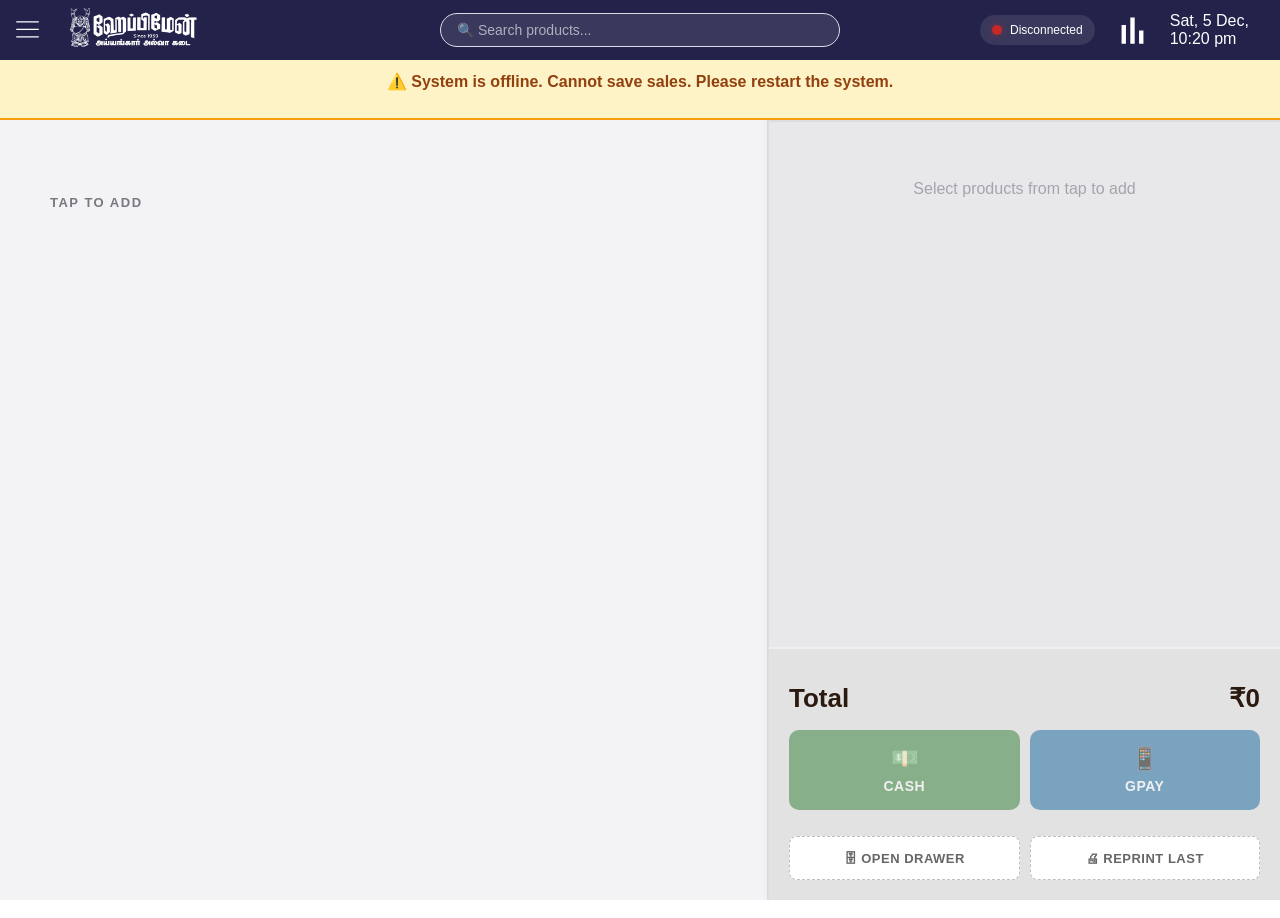
==== app/frontend/main.html @ 025ccf01 "Disable payment actions and show banner when backend is offline" ====
<!DOCTYPE html>
<html>
  <head>
    <title>HappyMan - POS</title>
    <link rel="stylesheet" href="styles/general.css">
    <link rel="stylesheet" href="styles/header.css">
    <link rel="stylesheet" href="styles/panel.css">
    <link rel="stylesheet" href="styles/left-panel.css">
    
    <link rel="stylesheet" href="styles/pop-up-modal.css">
    <link rel="stylesheet" href="styles/cart.css">
    <link rel="stylesheet" href="styles/checkoutpanel.css">
    <link rel="stylesheet" href="styles/cartActionMenu.css">
    <link rel="stylesheet" href="styles/cash-payment.css">
    <link rel="stylesheet" href="styles/gpay-payment.css">
    <link rel="stylesheet" href="styles/changePannel.css">
    <link rel="stylesheet" href="styles/export-modal.css">
    
    <link href="https://fonts.googleapis.com/css2?family=Noto+Sans+Tamil:wght@400;600&display=swap" rel="stylesheet">
  </head>
  <body>
    <!-- Main header -->
    <div class = "header">
      <div class = "left-header">
        <img class="hamburger-menu" src="icons/hamburger-menu.svg" alt="">
        <img class="logo" src="icons/logo.png" alt="">
        
      </div>

      <div class = "middle-header">
        <input type="text" class="search-bar" placeholder="🔍 Search products...">
      </div>

      <div class = "right-header">
        <div class="status-indicator">
            <div class="status-dot" id="statusDot"></div>
            <span class="status-text" id="statusText">Checking...</span>
        </div>
        <img class="export-report js-export-report" src="icons/export-report.svg" alt="">
        <div class = "js-date-time"></div>
        
      </div>
    </div>
    
    <!-- Offline Warning header -->
    <div id="offlineWarning" class="offline-banner" style="display: none;">
      <span>⚠️ System is offline. Cannot save sales. Please restart the system.</span>
    </div>

    <div class = "panel">
      <div class="left-panel">
        <div class = "categories-and-tap-to-add">
          <div class="categories">
            <div class = "catogories-text"> CATEGORIES </div>
            <div class = "categories-buttons js-categories-buttons"></div>
              
          </div>
          <div class="tap-to-add">
            <div class="tap-to-add-text">TAP TO ADD</div>
            <div class="tap-to-add-menu-grid"></div>

            
          </div>
        </div>

        <!-- Menu Modal -->
        <div class="js-overlay-default">
        </div>

        <!-- Checkout Modal -->
        <div class="js-checkout-payment-overlay">
          
        </div>

        

        <!-- Change Modal -->
        <div class="js-change-modal-overlay">
        </div> 

        <!-- Export Modal -->
        <div id="exportModal" class="export-modal" style="display: none;">
           
            <div class="modal-content">
                <!-- State 1: Downloading -->
              <div id="downloadingState" class="modal-state">
                  <div class="spinner"></div>
                  <h2>Downloading Report...</h2>
                  <p>Please wait while we prepare your report.</p>
              </div>
              
              <!-- State 2: Downloaded -->
              <div id="downloadedState" class="modal-state" style="display: none;">
                  <div class="checkmark">✓</div>
                  <h2>Report Downloaded</h2>
                  <p>Your report has been saved:</p>
                  <p class="filename js-filename">HappyMan_Report.xlsx</p>
                  <p class="location">Saved to your device</p>
                  <button class="js-export-close-button">Close</button>
              </div>
            </div>
        </div>

        
          
      </div>

      

      <div class="right-panel">
        <div class="right-top-panel">

        
          <div class="cart-header">
              <div class="header-name">
                Item
              </div>
              <div class="header-weight-pieces">Weight / Pieces</div>
              <div class="header-packets">Packets</div>
              <div class="header-total-price">Total(₹)</div>
          </div>
          <div class="clear">
            <button class="button-clear js-button-clear">clear</button>
          </div>
          
          <div class="cart js-cart">
           
            

          </div>
        </div>
        <div class="right-bottom-panel">
          
          <div class="totals">
              <!-- <div class="totals-row">
                  <span class="totals-label">Subtotal</span>
                  <span class="totals-value js-subtotal">₹0</span>
              </div>
              <div class="totals-row js-gst-row">
                  <span class="totals-label">GST (5%)</span>
                  <span class="totals-value js-gst">₹0</span>
              </div> -->
              <div class="totals-row totals-row--grand">
                  <span class="totals-label-grand">Total</span>
                  <span class="totals-value-grand js-grand-total">₹0</span>
              </div>
          </div>
          
          <div class="payment-buttons">
              <button class="payment-btn payment-btn--cash js-pay-cash">
                  <span class="payment-btn-icon">💵</span>
                  <span class="payment-btn-label">CASH</span>
              </button>
              <button class="payment-btn payment-btn--gpay js-pay-gpay">
                  <span class="payment-btn-icon">📱</span>
                  <span class="payment-btn-label">GPAY</span>
              </button>
              
          </div>
          
          <div class="utility-row">
            <button class="drawer-btn js-open-drawer">🗄 OPEN DRAWER</button>
            <button class="reprint-btn js-reprint-last">🖨 REPRINT LAST</button>
        </div>

          
          
        </div>
      
      </div>
    </div>



  <script type="module" src="scripts/home.js"></script>  
  </body>
    
</html>
<button></button>
---- app/frontend/styles/general.css ----
* {
    box-sizing: border-box;
}

body{
    font-family: 'Helvetica Neue', sans-serif;
    margin: 0;
}
html, body {
    height: 100%;
    margin: 0;
    overflow: hidden;            /* the page frame never scrolls */
}
---- app/frontend/styles/header.css ----
.header{
    background-color: rgb(34, 34, 75);
    height: 60px;
    display: flex;
    position: fixed;
    top:0px;
           
    left: 0;
    right: 0;
    z-index: 1;
    
}



.left-header{
    width: 300px;
    padding-left: 10px;
    
     display: flex;
     align-items: center;
     column-gap: 20px;
}

.logo{
    
    height: 60px;
}
.hamburger-menu{
    
    height: 30px;
    width: 35px;
    filter: invert(1);
}

.export-report {
    height: 35px;
    width: 35px;
    filter: invert(1);
    cursor: pointer;
}

.middle-header{
    flex: 1;
    display: flex;
    justify-content: center;
    align-items: center;
}

.search-bar {
    width: 100%;
    max-width: 400px;
    min-width: 0;
    padding: 8px 16px;
    border: 1px solid rgb(220, 220, 231);
    border-radius: 20px;
    font-size: 14px;
    background: rgba(255, 255, 255, 0.1);
    color: white;
    outline: none;
}

.search-bar::placeholder {
    color: rgba(255, 255, 255, 0.6);
}

.search-bar:focus {
    background: white;
    color: rgb(34, 34, 75);
}

.right-header{

    width: 300px;
    display: flex;
    justify-content: end;
    align-items: center;
    color: white;
    padding-right: 10px;
    column-gap: 20px;

}

/* ---- Side header / back arrow ---- */

.side-header {
    position: fixed;
    top: 60px;
    bottom: 0;
    left: 0;
    width: 60px;
    background: rgb(34, 34, 75);
    display: flex;
    align-items: flex-start;
    justify-content: center;
    padding-top: 20px;
    z-index: 501;
}

.back-arrow {
    height: 32px;
    cursor: pointer;
    filter: invert(1);    
}

.back-arrow:hover {
    opacity: 0.8;
}

.status-indicator {
    display: flex;
    align-items: center;
    gap: 8px;
    padding: 8px 12px;
    background: rgba(255, 255, 255, 0.1);
    border-radius: 20px;
}

.status-dot {
    width: 10px;
    height: 10px;
    border-radius: 50%;
    background-color: #999;
    transition: background-color 0.3s;
}

.status-text {
    color: white;
    font-size: 12px;
    font-family: sans-serif;
}

.status-dot.connected {
    background-color: #2E7D32;
    box-shadow: 0 0 8px rgba(46, 125, 50, 0.5);
}

.status-dot.disconnected {
    background-color: #C62828;
    box-shadow: 0 0 8px rgba(198, 40, 40, 0.5);
    animation: pulse 1.5s infinite;
}

@keyframes pulse {
    0% { opacity: 1; }
    50% { opacity: 0.5; }
    100% { opacity: 1; }
}


.offline-banner{
    background: #FEF3C7;
    color: #92400E;
    height: 60px;
    display: flex;
    position: fixed;
    top:60px;
           
    left: 0;
    right: 0;

    padding: 12px 20px;
    text-align: center;
    font-weight: bold;
    border-bottom: 2px solid #F59E0B;
    font-family: sans-serif;
    z-index: 500;
    
}

/* Disabled button styling */
button:disabled {
    opacity: 0.5;
    cursor: not-allowed;
    pointer-events: none;
}
---- app/frontend/styles/panel.css ----
.panel{
    padding-top: 60px;
    height: 100vh;
    display: flex;
    
   
    
    
}

.left-panel{
    width: 60%;
    background-color: rgb(243, 243, 245);
    border-right-width: 1px;
    border-right-style: solid;
    border-right-color: rgb(220, 220, 231);
    display: flex;
    flex-direction: column;
    overflow-y: auto;          /* scroll if content overflows */
}


.print-icon{
    width: 120px;
    height: 100px;
    
    padding-right: 30px;
    
}
.right-panel{
    width: 40%;
    border-left: 1px solid #ddd;     /* separator from product grid */
    box-shadow: -2px 0 8px rgba(0, 0, 0, 0.03);   /* very subtle shadow */
    display: flex;
    flex-direction: column;
    
    
}

.right-top-panel{
    /* height: 65vh; */
    background-color: rgb(232, 232, 235);
    flex: 1;
    overflow-y: auto; 
    min-height: 0; 
}

.right-bottom-panel{
    /* height: 35vh; */
    background-color: rgb(226, 226, 226);
    border-top: 2px solid #f0f0f0;
    padding: 20px;
    display: flex;
    flex-direction: column;
    gap: 16px;
    flex-shrink: 0;
    
}
---- app/frontend/styles/left-panel.css ----
.categories-and-tap-to-add{
    padding-left: 20px;
    padding-top: 20px;
    padding-right: 20px;
}

.categories{
    padding: 20px 20px 20px 20px;
}

.tap-to-add{
    padding: 30px;
    flex: 1;
}

.categories-buttons{
    display: flex;
    padding-top: 15px;
    height: 30px;
    column-gap: 10px;
    
}

.category-button{
   
    font-size: 13px;
    padding: 10px 20px 26px 20px;
    border-radius: 20px;
    border-color: rgb(220, 220, 231);
    box-shadow: 0 4px 8px 0 rgba(0, 0, 0, 0.2);
    height: 50px;
    cursor: pointer;
}



.is-categoryClicked,.category-button:hover{
    border-color: rgb(34, 34, 75);
    background-color: rgb(34, 34, 75);
    color: white;
}



.catogories-text, .tap-to-add-text{
    color: rgb(120, 120, 130);
    font-size: 13px;
    font-weight: 700;                /* bolder */
    letter-spacing: 1.5px;            /* spaced-out caps */
    text-transform: uppercase;
}

.tap-to-add-menu-grid{
    padding-top: 20px;
    display: grid;
    /* grid-template-columns: 1fr ; */
    grid-template-columns: repeat(auto-fill, minmax(180px, 1fr)); /* Autofills unlike @media*/
    
    column-gap: 20px;
    
    row-gap: 30px;
}



.menu-box {
    border-width: 1px;
    
    border-radius: 10px;
    background-color: rgb(183, 183, 201);
    background-color: white;
    box-shadow: 0 4px 8px 0 rgba(0, 0, 0, 0.2);
    cursor: pointer;
}

.menu-box:hover {
    transform: translateY(-3px);
    box-shadow: 0 8px 20px rgba(0, 0, 0, 0.5);
}

/* Active class — to be applied via JS later */
.menu-box.active {
    background-color: rgb(34, 34, 75);
    color: white;
    border-color: rgb(34, 34, 75);
}

.menu-pic {
    height: 120px;        /* fixed height */
    overflow: hidden;     /* crop overflow */
}
.image{
    width: 100%;
    height: 100%;
    object-fit: cover;
    border-top-left-radius: 10px;
    border-top-right-radius: 10px;
}

.menu-info{
    display: flex;
    flex-direction: column;
    justify-content: center;
    align-items: center;
    row-gap: 4px;
    padding-top: 6px;
}

.menu-info-name,.menu-info-name-local {
    font-family: 'Noto Sans Tamil', 'Latha', sans-serif;
    font-size: 14px;          /* up from 13 */
    font-weight: 600;
    color: rgb(34, 34, 75);
    /* padding: 8px 8px 4px; */
    letter-spacing: 1px; 
}
.menu-info-name{
    font-weight: 400;
    color:rgb(128, 134, 134)
}
.menu-info-price {
    font-size: 13px;
    color: rgb(120, 120, 130);
    font-weight: 500;
    padding: 0 8px 10px;
}
---- app/frontend/styles/pop-up-modal.css ----
/* =============================================================
   MODAL — overlay and main container
   ============================================================= */

.js-overlay-default {
    display: none;
}

.js-overlay-show {
    position: fixed;
    left: 0;
    top: 0;
    width: 100%;
    height: 100%;
    background: rgba(8, 8, 8, 0.5);
    display: flex;
    align-items: center;
    z-index: 100;
}

.modal {
    margin-left: calc(30% - 180px);
    
    /* margin-bottom: 5%; */
    background: white;
    border-radius: 15px;
    box-shadow: 0 10px 30px rgba(0, 0, 0, 0.25);
    display: grid;
    grid-template-columns: 550px 150px;
    max-width: 700px;
    overflow: hidden;
    position: relative;       /* needed for the close button's absolute positioning */
}


/* =============================================================
   MODAL SECTIONS — main content (left) and sidebar (right)
   ============================================================= */

.modal__main {
    display: flex;
    flex-direction: column;
    row-gap: 10px;
    padding: 24px;
    align-items: center;
    
}

.modal__sidebar {
    background: #f8f8f8;
    border-left: 1px solid #e8e8e8;
    padding: 8px;
    max-height: 600px;
    overflow-y: auto;
}


/* =============================================================
   PRODUCT INFO — title, price, image
   ============================================================= */

.product-title-local,
.product-price {
    font-size: 30px;
}

.product-title {
    font-size: 25px;
}

.product-price {
    color: rgb(90, 83, 182);
    font-weight: bold;
}

.product-price-unit {
    font-size: 20px;
}

.product-image {
    width: 100%;
    height: 250px;
    object-fit: cover;
}


/* =============================================================
   SIDEBAR — quick-pick column
   ============================================================= */

.sidebar-label {
    font-size: 11px;
    font-weight: bold;
    color: #888;
    text-transform: uppercase;
    letter-spacing: 1px;
    margin-bottom: 10px;
    padding: 0 4px;
}

.quick-pick {
    width: 100%;
    height: 50px;
    padding: 8px 12px;
    border: 1px solid #d8d8d8;
    background: white;
    border-radius: 6px;
    font-size: 15px;
    font-weight: 500;
    color: #444;
    cursor: pointer;
    display: flex;
    justify-content: center;
    align-items: center;
    margin-bottom: 6px;
    transition: all 0.15s;
}

.quick-pick:hover {
    background: #fff8e8;
    border-color: #c8531a;
    color: #c8531a;
}

.quick-pick.active {
    background: #c8531a;
    color: white;
    border-color: #c8531a;
}


/* =============================================================
   FORM ELEMENTS — labels, inputs, selects, rows
   Reusable across the whole app
   ============================================================= */

.form-row {
    display: flex;
    column-gap: 30px;
}

.form-field {
    display: flex;
    flex-direction: column;
    row-gap: 7px;
    
}

.form-label {
    font-size: 25px;
    font-weight: bold;
    color: darkblue;
}

.form-select,
.form-input {
    font-size: 30px;
    font-weight: 400;
    padding: 5px;
    width: 200px;
}

.form-input {
    width: 200px;
    
}


/* =============================================================
   COUNTER — the +/- packet count widget
   ============================================================= */

.counter {
    display: flex;
    justify-content: space-between;
    border: 1px solid gray;
    padding: 4px;
}

.counter-btn {
    border: none;
    background-color: white;
    cursor: pointer;
    padding: 0 10px;
    width: 35px;
    font-size: 30px;
    font-weight: bold;
}

.counter-btn:hover {
    background-color: rgb(243, 243, 179);
}

.counter-value {
    width: 80px;
    border: none;
    text-align: center;
    font-size: 30px;
    font-weight: bold;
}

/* Hide browser's default number arrows */
.counter-value::-webkit-inner-spin-button,
.counter-value::-webkit-outer-spin-button {
    -webkit-appearance: none;
    margin: 0;
}

.counter-value[type="number"] {
    -moz-appearance: textfield;
    appearance: textfield;
}


/* =============================================================
   BUTTONS — reusable button styles
   ============================================================= */
.hide-update-btn{
    display: none;
}

.hide-done-btn{
    display: none;
}

.btn-primary {
    margin-top: 20px;
    width: 75%;
    height: 40px;
    border: none;
    color: white;
    background-color: rgb(115, 189, 115);
    border-radius: 5px;
    font-size: 20px;
    font-weight: bold;
    cursor: pointer;
}

.btn-primary:hover {
    background-color: rgb(95, 165, 95);
}

.btn-close {
    position: absolute;
    top: 0;
    right: 0;
    width: 30px;
    height: 30px;
    border: none;
    background-color: rgb(199, 4, 4);
    color: white;
    border-radius: 3px;
    cursor: pointer;
    font-size: 20px;
    z-index: 10;
}

.btn-close:hover {
    background-color: rgb(170, 0, 0);
}
---- app/frontend/styles/cart.css ----
.cart-header{
   display: flex;
   
    padding: 16px 30px;
    font-weight: bold;
    color: #666;
    text-transform: uppercase;
    font-size: 12px;
    letter-spacing: 1px;
    border-bottom: 2px solid #ddd;
    
    
    
  
}
.header-name{
  flex: 1;
  

}
.header-weight-pieces, .header-total-price{
   width: 100px;
   text-align: center;
   
   overflow-wrap:break-word;
  
}
.header-packets{
  width: 60px;
  text-align: center;
  
}

.clear{
  display: flex;
  justify-content: end;
  padding-top: 10px;
  padding-right: 5px;
  
  

}

.button-clear{
  color: #666;
  cursor: pointer;
  border-color: white;
  font-size: 15px;
  font-weight: bold;
  height: 30px;
  width: 50px;
  /* border-color: #c8531a; */
  border-radius: 8px;
   box-shadow: 0 1px 3px rgba(0, 0, 0, 0.04),
                0 1px 2px rgba(0, 0, 0, 0.06);
    
    transition: all 0.2s ease;
}

.button-clear.is-hidden {
    display: none;
}

.full-cart{
  display: flex;
  flex-direction: column;
  cursor: pointer;
    background: white;
    border: 1px solid #ececec;
    border-radius: 10px;
    
    /* Subtle drop shadow — barely visible but creates depth */
    box-shadow: 0 1px 3px rgba(0, 0, 0, 0.04),
                0 1px 2px rgba(0, 0, 0, 0.06);
    
    transition: all 0.2s ease;
}

.cart{
  /* background: #f5f5f5; */
  display: flex;
  flex-direction: column;
  padding: 8px;
  row-gap: 5px;
  /* max-height: 440px; */

}

.cart-item{
  display: flex;
    height: 56px;
    align-items: center;
}


.cart-product-name {
  flex: 1;
  padding-left: 10px;
  display: flex;
  flex-direction: column;
}
.base-price, .base-UnitType{
  font-size: 16px;
  color: rgb(124, 124, 165);
  font-weight: 500;
}
.base-UnitType{
  font-size: 12px;
}

.cart-product-weight-pieces{
  width: 90px;
  text-align: end;
  padding-right: 50px;
  
}
.cart-product-total-price{
  width: 90px;
  text-align: end;
  padding-right: 50px;
  /* padding-left: 50px; */
}

.cart-product-packets{
  width: 70px;
  text-align: end;
  font-weight: 600;             /* slightly bolder than other cells */
    color: #555;
    padding-right: 50px;
  
}

.full-cart:hover, .button-clear:hover{
  background: #fff8e8;
    border-color: #c8531a;
    
    /* Slightly stronger shadow + tiny lift on hover */
    box-shadow: 0 4px 12px rgba(0, 0, 0, 0.08),
                0 2px 4px rgba(0, 0, 0, 0.06);
    transform: translateY(-1px);
}

.empty-cart{

  /* width: 200px; */
  text-align: center;
  padding: 40px;
  color:rgb(164, 164, 173);
  /* border: 1px solid #967a7a; */
}
---- app/frontend/styles/checkoutpanel.css ----
/* ---- Totals ---- */
.totals {
    display: flex;
    flex-direction: column;
    gap: 4px;
}

.totals-row {
    display: flex;
    justify-content: space-between;
    align-items: center;
}

.totals-label {
    font-size: 15px;
    color: #888;
}

.totals-value {
    font-size: 15px;
    color: #888;
}

.totals-row--grand {
    /* border-top: 1px solid #e0d5bc; */
    padding-top: 10px;
    margin-top: 4px;
}

.totals-label-grand {
    font-size: 26px;
    font-weight: 700;
    color: #2a1a0f;
}

.totals-value-grand {
    font-size: 26px;
    font-weight: 700;
    color: #2a1a0f;
}

/* ---- Payment buttons ---- */
.payment-buttons {
    display: flex;
    gap: 10px;
}

.payment-btn {
    flex: 1;
    display: flex;
    flex-direction: column;
    align-items: center;
    justify-content: center;
    gap: 6px;
    padding: 16px 8px;
    border: none;
    border-radius: 10px;
    cursor: pointer;
    color: white;
    transition: all 0.15s ease;
}

.payment-btn:hover {
    transform: translateY(-2px);
    box-shadow: 0 4px 12px rgba(0, 0, 0, 0.2);
}

.payment-btn:active {
    transform: translateY(0);
}

.payment-btn-icon {
    font-size: 22px;
}

.payment-btn-label {
    font-size: 14px;
    font-weight: 700;
    letter-spacing: 0.5px;
}

.payment-btn--cash  { background: #2e7d32; }
.payment-btn--gpay  { background: #1565a0; }


/* ---- Drawer button ---- */
.utility-row {
    display: flex;
    gap: 10px;
    margin-top: 10px;
}

.drawer-btn,
.reprint-btn {
    flex: 1;
    height: 44px;
    background: white;
    border: 1px dashed #c0c0c0;
    border-radius: 8px;
    color: #666;
    font-size: 13px;
    font-weight: 600;
    letter-spacing: 0.5px;
    cursor: pointer;
    transition: all 0.15s;
    display: flex;
    align-items: center;
    justify-content: center;
    gap: 8px;
}

.drawer-btn:hover,
.reprint-btn:hover {
    background: #fff8e8;
    border-color: #c8531a;
    border-style: solid;
    color: #c8531a;
}

.drawer-btn:active,
.reprint-btn:active {
    transform: scale(0.98);
}

/* Disabled state — for reprint when no sales exist yet */
.reprint-btn.is-disabled {
    opacity: 0.4;
    cursor: not-allowed;
    pointer-events: none;
}
---- app/frontend/styles/cartActionMenu.css ----
.cart-action{
  display: none;
}

.show-cart-action{
   display: flex;
  padding: 6px 12px;
  justify-content: flex-end;     /* push to right */
    gap: 10px;
  
}

.btn-edit, .btn-delete{
  
  padding: 5px 12px;
  border-radius: 10px;
  border: none;
  color: white;
  font-size: 13px;
  font-weight: bold;
}

.btn-edit {
    background-color: rgb(255, 240, 220);    /* very light orange */
    color: rgb(180, 100, 20);                  /* darker orange text */
    font-weight: 600;                          /* not bold-bold */
}

.btn-edit:hover {
    background-color: rgb(231, 155, 41);
    color: white;
}

.btn-delete {
    background-color: rgb(255, 235, 235);
    color: rgb(180, 30, 30);
}

.btn-delete:hover {
    background-color: rgb(202, 16, 16);
    color: white;
}
---- app/frontend/styles/cash-payment.css ----
.checkout-payment {
    position: fixed;
    left: 0;
    top: 60px;
    right: 0;
    bottom: 0;
    background: rgba(15, 15, 30, 0.97);
    display: grid;
    grid-template-columns: 1fr 1.6fr 1.4fr;
    gap: 40px;
    padding: 40px 60px;
    z-index: 200;
}

.cash-section {
    display: flex;
    flex-direction: column;
    gap: 16px;
    
}

/* ---- Labels ---- */
.cash-label {
    color: #999;
    font-size: 13px;
    font-weight: 600;
    letter-spacing: 1.5px;
    text-transform: uppercase;
}

/* ---- Amount Due (left column) ---- */
.cash-amount-due {
    justify-content: flex-start;
    padding-left: 40px;
}

.cash-amount-due-value {
    color: white;
    font-size: 72px;
    font-weight: 300;
    letter-spacing: -2px;
}

/* ---- Payment Amount + Numpad (middle column) ---- */
.cash-payment-input {
    align-items: center;
}

.cash-payment-display {
    color: white;
    font-size: 56px;
    font-weight: 400;
    background: rgba(255, 255, 255, 0.1);
    border: 1px solid rgba(255, 255, 255, 0.15);
    border-radius: 8px;
    padding: 12px 24px;
    min-width: 280px;
    text-align: right;
    font-variant-numeric: tabular-nums;     /* digits align in a column */
}

.numpad {
    display: grid;
    grid-template-columns: repeat(4, 80px);
    grid-template-rows: repeat(4, 80px);
    gap: 6px;
    margin-top: 8px;
}

.numpad-btn {
    background: #2a2a45;
    color: white;
    border: none;
    border-radius: 8px;
    font-size: 28px;
    font-weight: 500;
    cursor: pointer;
    transition: background 0.1s;
}

.numpad-btn:hover {
    background: #3a3a55;
}

.numpad-btn:active {
    background: #1a1a35;
    transform: scale(0.97);
}

.numpad-clear,
.numpad-back {
    background: #443a2a;
    color: #ffa940;
}

.numpad-tender {
    background: #c8531a;
    color: white;
    grid-row: span 2;       /* tall button, spans two rows */
    font-size: 36px;
}

.numpad-tender:hover {
    background: #d86a30;
}

/* ---- Change display ---- */
.cash-change {
    margin-top: 24px;
    text-align: center;
}

.cash-change-value {
    color: #50d878;
    font-size: 48px;
    font-weight: 600;
    font-variant-numeric: tabular-nums;
}

/* ---- Denominations (right column) ---- */
.denom-grid {
    display: grid;
    grid-template-columns: 1fr 1fr;
    gap: 12px;
}

.denom-btn {
    background: white;
    color: #2a1a0f;
    border: none;
    border-radius: 10px;
    height: 100px;
    font-size: 32px;
    font-weight: 600;
    cursor: pointer;
    transition: all 0.15s;
}

.denom-btn:hover {
    background: #fff8e8;
    transform: translateY(-2px);
    box-shadow: 0 4px 12px rgba(255, 255, 255, 0.1);
}

.denom-btn:active {
    transform: translateY(0);
}

.denom-exact {
    background: #c8531a;
    color: white;
}

.denom-exact:hover {
    background: #d86a30;
}
---- app/frontend/styles/gpay-payment.css ----
.gpay-checkout-payment {
    position: fixed;
    left: 0;
    top: 60px;
    right: 0;
    bottom: 0;
    background: rgba(15, 15, 30, 0.97);
    /* display: none;           */
    /* toggled via is-visible */
    display: flex;
    justify-content: center;
    align-items: center;
    z-index: 200;
}


.gpay-tender{
   background: #c8531a;
    color: white;
    
    font-size: 36px;
}
.gpay-tender:hover {
    background: #d86a30;
}
.gpay-label {
    color: #999;
    font-size: 13px;
    font-weight: 600;
    letter-spacing: 1.5px;
    text-transform: uppercase;
}

/* ---- Header ---- */
.gpay-header {
    background: #1a73e8;        /* Google blue — signals GPay/UPI */
    color: white;
    padding: 24px 28px;
    display: flex;
    align-items: center;
    gap: 12px;
}

.gpay-icon {
    font-size: 28px;
}

.gpay-title {
    font-size: 20px;
    font-weight: 600;
}

/* ---- Body ---- */
.gpay-body {
    padding: 36px 28px;
    display: flex;
    flex-direction: column;
    align-items: center;
    gap: 20px;
}

.gpay-instruction {
    font-size: 15px;
    color: #888;
    text-align: center;
}

.gpay-amount-section {
    text-align: center;
}

.gpay-label {
    font-size: 14px;
    color: #666;
    text-transform: uppercase;
    letter-spacing: 1.5px;
    font-weight: 600;
    margin-bottom: 8px;
}

.gpay-amount {
    font-size: 72px;
    font-weight: 700;
    color: #dbdbf0;
    letter-spacing: -2px;
    font-variant-numeric: tabular-nums;
}

.gpay-verify-note {
    background: #fff8e8;
    border: 1px solid #f0e0c0;
    border-radius: 10px;
    padding: 14px 18px;
    font-size: 14px;
    color: #8a6d1a;
    text-align: center;
    line-height: 1.4;
}

/* ---- Footer ---- */
.gpay-footer {
    display: flex;
    gap: 12px;
    padding: 24px 28px 28px;
    border-top: 1px solid #f0f0f0;
}

.gpay-btn {
    flex: 1;
    height: 60px;
    border: none;
    border-radius: 12px;
    font-size: 17px;
    font-weight: 600;
    cursor: pointer;
    transition: all 0.15s;
}

.gpay-btn--cancel {
    flex: 0 0 130px;        /* narrower than confirm */
    background: #f0f0f0;
    color: #555;
}

.gpay-btn--cancel:hover {
    background: #e0e0e0;
}

.gpay-btn--confirm {
    background: #1a73e8;
    color: white;
}

.gpay-btn--confirm:hover {
    background: #1765cc;
}

.gpay-btn:active {
    transform: scale(0.98);
}
---- app/frontend/styles/changePannel.css ----
/* ---- Overlay (transparent backdrop, captures clicks outside the panel) ---- */
.change-modal-overlay {
    position: fixed;
    left: 0;
    top: 60px;          /* below the header */
    right: 0;
    bottom: 0;
    background: rgba(0, 0, 0, 0.3);     /* subtle dim — keeps cart visible */
    display: flex;
    justify-content: flex-end;
    z-index: 200;
}

/* ---- The side panel ---- */
.change-modal {
    background: white;
    width: 25%;
    height: 100%;
    display: flex;
    flex-direction: column;
    box-shadow: -8px 0 24px rgba(0, 0, 0, 0.15);
    animation: slideIn 0.25s ease-out;
}

@keyframes slideIn {
    from { transform: translateX(100%); }
    to { transform: translateX(0); }
}

/* ---- Header ---- */
.change-modal__header {
    padding: 32px 28px 20px;
    border-bottom: 1px solid #f0f0f0;
}

.change-modal__title {
    font-size: 26px;
    font-weight: 700;
    color: #2a8a2a;     /* green — sale was successful */
    letter-spacing: -0.5px;
}

.change-modal__subtitle {
    font-size: 14px;
    color: #888;
    margin-top: 4px;
    letter-spacing: 0.5px;
}

/* ---- Body (rows of amounts) ---- */
.change-modal__body {
    flex: 1;
    padding: 24px 28px;
    display: flex;
    flex-direction: column;
    gap: 16px;
}

.change-modal__row {
    display: flex;
    justify-content: space-between;
    align-items: center;
}

.change-modal__label {
    font-size: 15px;
    color: #666;
}

.change-modal__value {
    font-size: 18px;
    font-weight: 500;
    color: #333;
    font-variant-numeric: tabular-nums;
}

.change-modal__divider {
    height: 1px;
    background: #e8e8e8;
    margin: 4px 0;
}

/* ---- Highlighted row (the change) ---- */
.change-modal__row--highlight {
    background: #fff8e8;
    margin: 8px -28px;
    padding: 20px 28px;
    border-left: 4px solid #c8531a;
}

.change-modal__label-large {
    font-size: 18px;
    font-weight: 600;
    color: #2a1a0f;
}

.change-modal__value-large {
    font-size: 32px;
    font-weight: 700;
    color: #c8531a;
    font-variant-numeric: tabular-nums;
}

/* ---- Footer buttons ---- */
.change-modal__footer {
    padding: 20px 28px 28px;
    display: flex;
    gap: 12px;
    border-top: 1px solid #f0f0f0;
}

.change-modal__btn {
    flex: 1;
    height: 52px;
    border: none;
    border-radius: 10px;
    font-size: 15px;
    font-weight: 600;
    cursor: pointer;
    transition: all 0.15s;
}

.change-modal__btn--secondary {
    background: #f0f0f0;
    color: #555;
}

.change-modal__btn--secondary:hover {
    background: #e0e0e0;
}

.change-modal__btn--primary {
    background: #2a8a2a;
    color: white;
}

.change-modal__btn--primary:hover {
    background: #228822;
}

.change-modal__btn:active {
    transform: scale(0.98);
}
---- app/frontend/styles/export-modal.css ----
.export-modal {
  position: fixed;
  left: 0;
  top: 0;
  bottom: 0;
  right: 0;
  background:  rgba(0, 0, 0, 0.5);
  display: flex;
  align-items: center;
  z-index: 1000;
}

.modal-backdrop {
    position: absolute;
    top: 0;
    left: 0;
    width: 100%;
    height: 100%;
    background-color: rgba(0, 0, 0, 0.5);
}

.modal-content {
    position: absolute;
    top: 50%;
    left: 50%;
    transform: translate(-50%, -50%);
    background: white;
    padding: 30px;
    border-radius: 10px;
    min-width: 300px;
    text-align: center;
}



.modal-actions {
    margin-top: 20px;
    display: flex;
    gap: 10px;
    justify-content: center;
}

.modal-actions button {
    padding: 10px 20px;
    font-size: 16px;
    cursor: pointer;
}

.modal-state {
    text-align: center;
    padding: 20px;
}

.spinner {
    width: 40px;
    height: 40px;
    border: 4px solid #f3f3f3;
    border-top: 4px solid #1F3864;
    border-radius: 50%;
    animation: spin 1s linear infinite;
    margin: 0 auto 20px auto;
}

@keyframes spin {
    0% { transform: rotate(0deg); }
    100% { transform: rotate(360deg); }
}

.checkmark {
    width: 60px;
    height: 60px;
    background-color: #2E7D32;
    color: white;
    font-size: 36px;
    line-height: 60px;
    border-radius: 50%;
    margin: 0 auto 20px auto;
    text-align: center;
}

.filename {
    font-family: monospace;
    background: #f5f5f5;
    padding: 10px;
    border-radius: 5px;
    display: inline-block;
    margin: 10px 0;
}

.location {
    color: #666;
    font-size: 14px;
    font-style: italic;
}
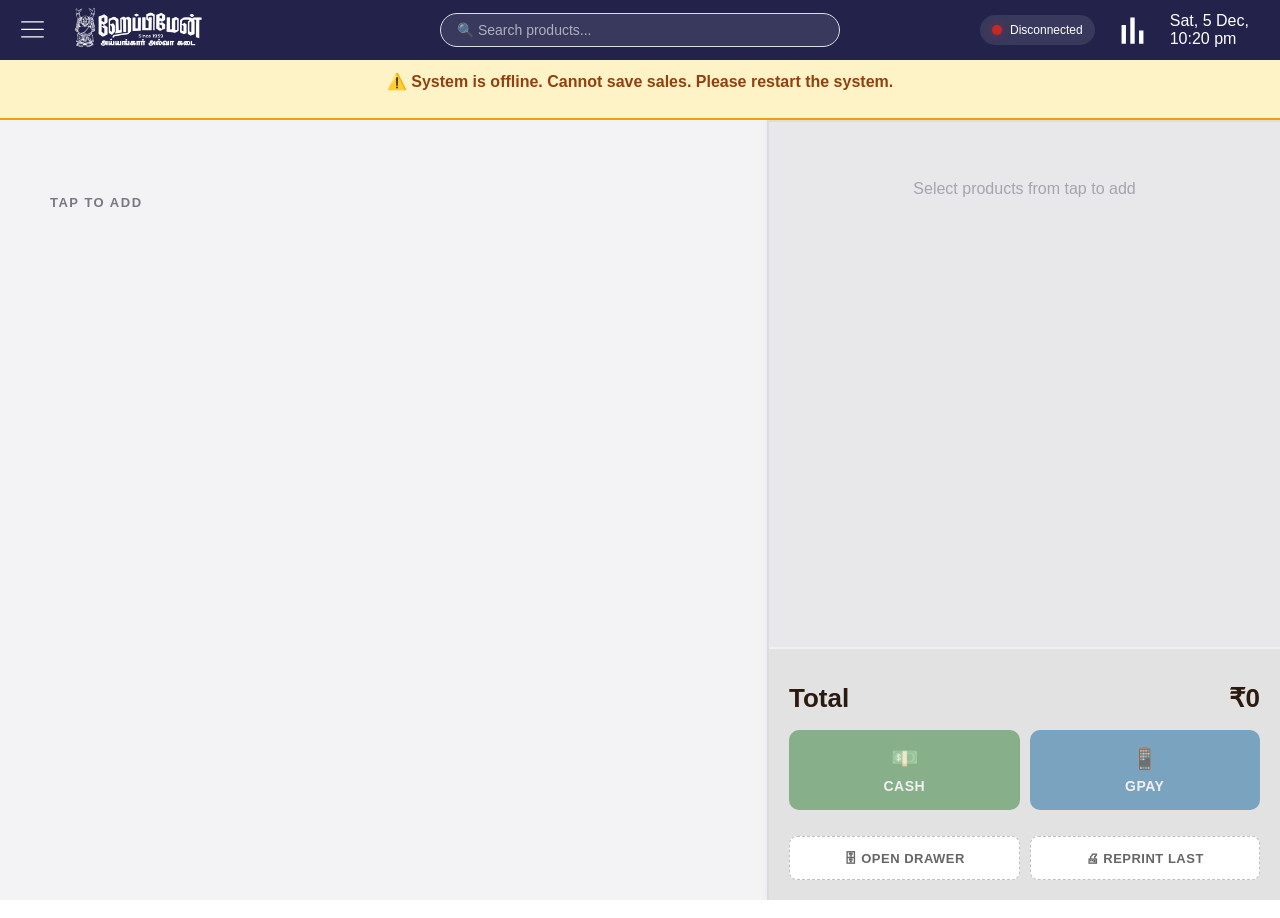
==== commit b17af71f: "Add sliding side header with menu toggle and backdrop overlay" ====
--- a/app/frontend/main.html
+++ b/app/frontend/main.html
@@ -3,6 +3,7 @@
   <head>
     <title>HappyMan - POS</title>
     <link rel="stylesheet" href="styles/general.css">
+    <link rel="stylesheet" href="styles/sideHeader.css">
     <link rel="stylesheet" href="styles/header.css">
     <link rel="stylesheet" href="styles/panel.css">
     <link rel="stylesheet" href="styles/left-panel.css">
@@ -22,7 +23,7 @@
     <!-- Main header -->
     <div class = "header">
       <div class = "left-header">
-        <img class="hamburger-menu" src="icons/hamburger-menu.svg" alt="">
+        <img class="hamburger-menu js-menu-toggle" src="icons/hamburger-menu.svg" alt="">
         <img class="logo" src="icons/logo.png" alt="">
         
       </div>
@@ -41,11 +42,27 @@
         
       </div>
     </div>
+
+    <div id="sideHeader" class="side-header" style="display: flex;">
+      <div class="side-header-item">
+        <img class="view-history-icon" src="icons/history.svg" alt="">
+        <span class="side-header-text">View Sales</span>
+      </div>
+
+    <div class="side-header-item">
+      <img class="view-history-icon" src="icons/export-report.svg" alt="">
+      <span class="side-header-text">Download Reports</span>
+    </div>
+        
+    </div>
     
     <!-- Offline Warning header -->
     <div id="offlineWarning" class="offline-banner" style="display: none;">
       <span>⚠️ System is offline. Cannot save sales. Please restart the system.</span>
     </div>
+
+    <!-- Freeze Main Page -->
+    <div id="overlay"></div>
 
     <div class = "panel">
       <div class="left-panel">
--- a/app/frontend/styles/sideHeader.css
+++ b/app/frontend/styles/sideHeader.css
@@ -0,0 +1,85 @@
+/* ---- checkout Side header / back arrow ---- */
+
+.checkout-side-header {
+    position: fixed;
+    top: 60px;
+    bottom: 0;
+    left: 0;
+    width: 60px;
+    background: rgb(34, 34, 75);
+    display: flex;
+    align-items: flex-start;
+    justify-content: center;
+    padding-top: 20px;
+    z-index: 501;
+}
+
+.back-arrow, .view-history-icon {
+    height: 32px;
+    cursor: pointer;
+    filter: invert(1);    
+}
+
+.back-arrow:hover, .view-history-icon:hover {
+    opacity: 0.8;
+}
+
+
+
+/* ---- Side header ---- */
+
+.side-header {
+    position: fixed;
+    top: 60px;
+    bottom: 0;
+    left: 0;
+    width: 220px;
+    background: rgb(34, 34, 75);
+    display: flex;
+    flex-direction: column;
+    padding-top: 20px;
+    row-gap: 20px;
+    z-index: 2;
+
+    /* Start hidden */
+    transform: translateX(-100%);
+    transition: transform 0.3s ease-out;
+  }
+
+    
+
+.side-header.visible {
+    transform: translateX(0);
+}
+
+
+
+.side-header-text{
+  color: white;
+  font-size: 15px;
+}
+
+.side-header-item {
+    display: flex;
+    align-items: center;
+    padding: 12px 13px;
+    gap: 12px;
+    cursor: pointer;
+    color: white;
+    transition: background 0.2s;
+}
+
+.side-header-item:hover {
+    background: rgba(255, 255, 255, 0.1);
+}
+
+#overlay {
+    display: none;
+    position: fixed;
+    inset: 0;
+    z-index: 1;
+}
+
+#overlay.active {
+    display: block;
+}
--- a/app/frontend/styles/header.css
+++ b/app/frontend/styles/header.css
@@ -15,7 +15,7 @@
 
 .left-header{
     width: 300px;
-    padding-left: 10px;
+    padding-left: 15px;
     
      display: flex;
      align-items: center;
@@ -81,31 +81,7 @@
 
 }
 
-/* ---- Side header / back arrow ---- */
 
-.side-header {
-    position: fixed;
-    top: 60px;
-    bottom: 0;
-    left: 0;
-    width: 60px;
-    background: rgb(34, 34, 75);
-    display: flex;
-    align-items: flex-start;
-    justify-content: center;
-    padding-top: 20px;
-    z-index: 501;
-}
-
-.back-arrow {
-    height: 32px;
-    cursor: pointer;
-    filter: invert(1);    
-}
-
-.back-arrow:hover {
-    opacity: 0.8;
-}
 
 .status-indicator {
     display: flex;
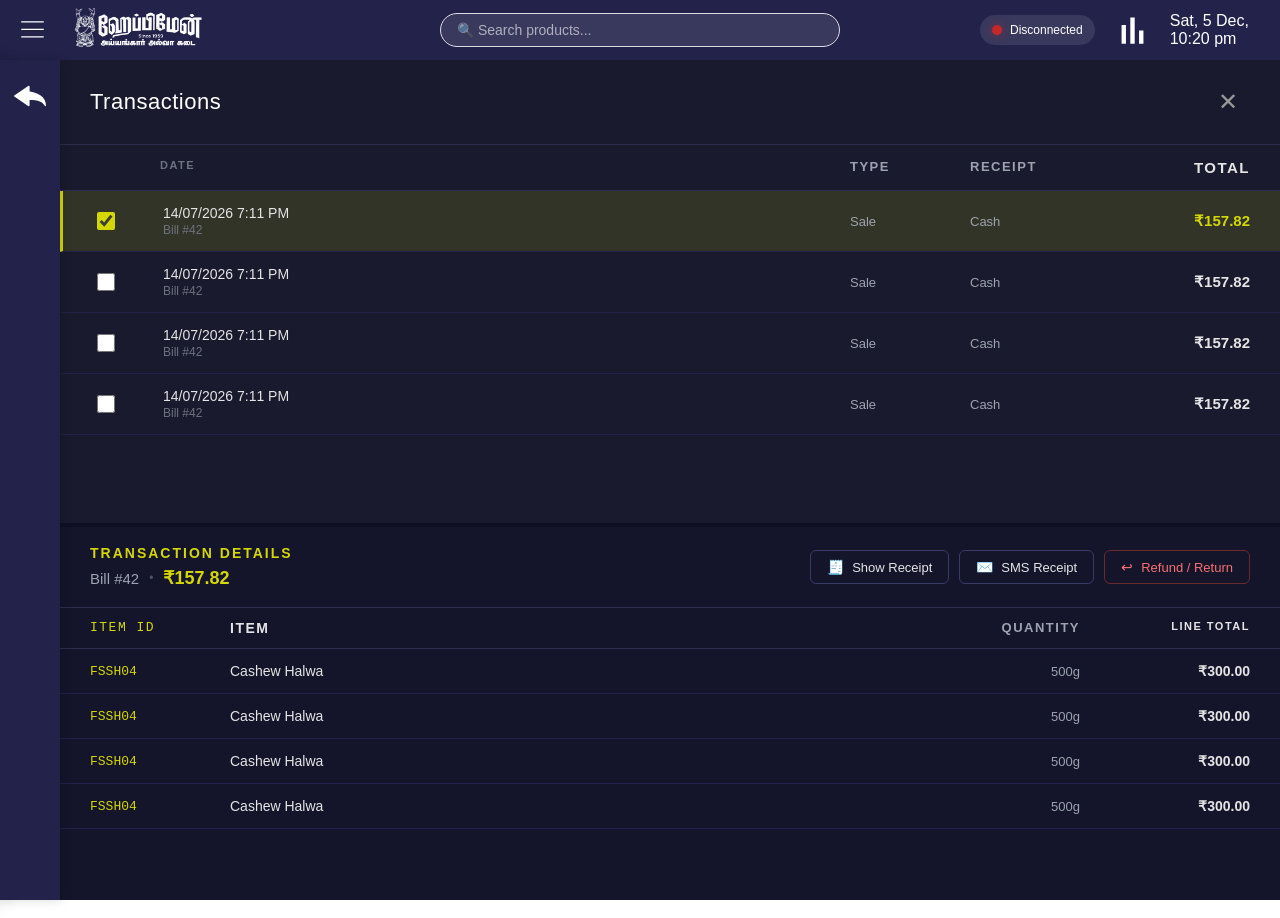
==== commit 0c64a555: "Add view transaction modal with list and details layout" ====
--- a/app/frontend/main.html
+++ b/app/frontend/main.html
@@ -16,6 +16,7 @@
     <link rel="stylesheet" href="styles/gpay-payment.css">
     <link rel="stylesheet" href="styles/changePannel.css">
     <link rel="stylesheet" href="styles/export-modal.css">
+    <link rel="stylesheet" href="styles/viewTransaction.css">
     
     <link href="https://fonts.googleapis.com/css2?family=Noto+Sans+Tamil:wght@400;600&display=swap" rel="stylesheet">
   </head>
@@ -64,6 +65,158 @@
     <!-- Freeze Main Page -->
     <div id="overlay"></div>
 
+    <!-- Transaction History Modal -->
+    <div id="transactionHistoryModal" class="transaction-modal" style="display: flex;">
+        
+        <div class="checkout-side-header">
+            <img class="back-arrow js-cancel-checkout" src="icons/back-arrow2.svg" alt="">
+        </div>
+        <!-- Header bar -->
+        <div class="transaction-header">
+            <h2>Transactions</h2>
+            <button class="js-close-transaction-modal close-btn">✕</button>
+        </div>
+        
+        <!-- Top section: Transaction list -->
+        <div class="transaction-list-section">
+            <div class="transaction-list-header">
+                <div class="col-checkbox"></div>
+                <div class="col-date">DATE</div>
+                <div class="col-type">TYPE</div>
+                <div class="col-receipt">RECEIPT</div>
+                <div class="col-total">TOTAL</div>
+            </div>
+            
+            <div class="transaction-list js-transaction-list">
+                <!-- Transactions will be rendered here dynamically -->
+                <!-- Example row structure: -->
+                <div class="transaction-row selected">
+                    <div class="col-checkbox">
+                        <input type="checkbox" checked>
+                    </div>
+                    <div class="col-date">
+                        <div class="date-main">14/07/2026 7:11 PM</div>
+                        <div class="date-sub">Bill #42</div>
+                    </div>
+                    <div class="col-type">Sale</div>
+                    <div class="col-receipt">Cash</div>
+                    <div class="col-total">₹157.82</div>
+                </div>
+                <div class="transaction-row">
+                    <div class="col-checkbox">
+                        <input type="checkbox">
+                    </div>
+                    <div class="col-date">
+                        <div class="date-main">14/07/2026 7:11 PM</div>
+                        <div class="date-sub">Bill #42</div>
+                    </div>
+                    <div class="col-type">Sale</div>
+                    <div class="col-receipt">Cash</div>
+                    <div class="col-total">₹157.82</div>
+                </div>
+                <div class="transaction-row">
+                    <div class="col-checkbox">
+                        <input type="checkbox">
+                    </div>
+                    <div class="col-date">
+                        <div class="date-main">14/07/2026 7:11 PM</div>
+                        <div class="date-sub">Bill #42</div>
+                    </div>
+                    <div class="col-type">Sale</div>
+                    <div class="col-receipt">Cash</div>
+                    <div class="col-total">₹157.82</div>
+                </div>
+                <div class="transaction-row">
+                    <div class="col-checkbox">
+                        <input type="checkbox">
+                    </div>
+                    <div class="col-date">
+                        <div class="date-main">14/07/2026 7:11 PM</div>
+                        <div class="date-sub">Bill #42</div>
+                    </div>
+                    <div class="col-type">Sale</div>
+                    <div class="col-receipt">Cash</div>
+                    <div class="col-total">₹157.82</div>
+                </div>
+            </div>
+        </div>
+        
+        <!-- Bottom section: Transaction details -->
+        <div class="transaction-details-section">
+            
+            <!-- Section header with title -->
+            <div class="details-header">
+              <div class="details-header-info">
+                  <h3>Transaction Details</h3>
+                  <div class="details-header-meta js-details-meta">
+                      <span class="details-bill">Bill #42</span>
+                      <span class="details-separator">•</span>
+                      <span class="details-total">₹157.82</span>
+                  </div>
+              </div>
+              
+              <div class="details-action-bar">
+                  <button class="action-btn js-show-receipt">
+                      <span class="action-icon">🧾</span>
+                      <span class="action-label">Show Receipt</span>
+                  </button>
+                  <button class="action-btn js-sms-receipt">
+                      <span class="action-icon">✉️</span>
+                      <span class="action-label">SMS Receipt</span>
+                  </button>
+                  <button class="action-btn js-refund action-btn-warning">
+                      <span class="action-icon">↩</span>
+                      <span class="action-label">Refund / Return</span>
+                  </button>
+              </div>
+            </div>
+            
+            
+            
+            <!-- Items list header -->
+            <div class="details-list-header">
+                <div class="col-item-id">ITEM ID</div>
+                <div class="col-item-name">ITEM</div>
+                <div class="col-quantity">QUANTITY</div>
+                <div class="col-price">LINE TOTAL</div>
+            </div>
+            
+            <!-- Items list -->
+            <div class="details-list js-details-list">
+                <div class="detail-row">
+                    <div class="col-item-id">FSSH04</div>
+                    <div class="col-item-name">Cashew Halwa</div>
+                    <div class="col-quantity">500g</div>
+                    <div class="col-price">₹300.00</div>
+                </div>
+                <div class="detail-row">
+                    <div class="col-item-id">FSSH04</div>
+                    <div class="col-item-name">Cashew Halwa</div>
+                    <div class="col-quantity">500g</div>
+                    <div class="col-price">₹300.00</div>
+                </div>
+                <div class="detail-row">
+                    <div class="col-item-id">FSSH04</div>
+                    <div class="col-item-name">Cashew Halwa</div>
+                    <div class="col-quantity">500g</div>
+                    <div class="col-price">₹300.00</div>
+                </div>
+                <div class="detail-row">
+                    <div class="col-item-id">FSSH04</div>
+                    <div class="col-item-name">Cashew Halwa</div>
+                    <div class="col-quantity">500g</div>
+                    <div class="col-price">₹300.00</div>
+                </div>
+            </div>
+            
+            <!-- Grand total bar -->
+            <!-- <div class="details-total-bar">
+                <div class="total-label">GRAND TOTAL</div>
+                <div class="total-amount js-grand-total">₹157.82</div>
+            </div> -->
+        </div>
+    </div>
+
     <div class = "panel">
       <div class="left-panel">
         <div class = "categories-and-tap-to-add">
@@ -117,6 +270,9 @@
               </div>
             </div>
         </div>
+
+        
+
 
         
           
--- a/app/frontend/styles/sideHeader.css
+++ b/app/frontend/styles/sideHeader.css
@@ -11,6 +11,7 @@
     align-items: flex-start;
     justify-content: center;
     padding-top: 20px;
+    box-shadow: 2px 0 10px rgba(0,0,0,0.15);
     z-index: 501;
 }
 
@@ -40,6 +41,7 @@
     padding-top: 20px;
     row-gap: 20px;
     z-index: 2;
+    box-shadow: 4px 0 18px rgba(0,0,0,0.2);
 
     /* Start hidden */
     transform: translateX(-100%);
@@ -82,4 +84,8 @@
 
 #overlay.active {
     display: block;
-}+    background: rgba(0,0,0,0.35);
+    opacity: 1;
+    transition: opacity .3s ease;
+}
+
--- a/app/frontend/styles/header.css
+++ b/app/frontend/styles/header.css
@@ -8,6 +8,7 @@
     left: 0;
     right: 0;
     z-index: 1;
+    box-shadow: 0 2px 10px rgba(0,0,0,0.15);
     
 }
 
--- a/app/frontend/styles/viewTransaction.css
+++ b/app/frontend/styles/viewTransaction.css
@@ -0,0 +1,346 @@
+/* Transaction Modal - cleaner design */
+.transaction-modal {
+    position: fixed;
+    top: 60px;
+    left: 60px;
+    bottom: 0;
+    right: 0;
+    background: #1a1a2e;
+    color: #e5e5e5;
+    display: flex;
+    flex-direction: column;
+    z-index: 600;
+    font-family: 'Segoe UI', sans-serif;
+}
+
+/* Header bar - keep it simple */
+.transaction-header {
+    display: flex;
+    justify-content: space-between;
+    align-items: center;
+    padding: 20px 30px;
+    background: #1a1a2e;  /* Same as main bg - use border for separation */
+    border-bottom: 1px solid #2d2d4d;
+}
+
+.transaction-header h2 {
+    margin: 0;
+    font-size: 22px;
+    font-weight: 500;
+    color: white;
+    letter-spacing: 0.5px;
+}
+
+.close-btn {
+    background: none;
+    border: none;
+    color: #999;
+    font-size: 24px;
+    cursor: pointer;
+    padding: 8px 12px;
+    border-radius: 6px;
+    transition: all 0.2s;
+}
+
+.close-btn:hover {
+    background: rgba(255, 255, 255, 0.08);
+    color: white;
+}
+
+/* TOP SECTION: Transaction list */
+.transaction-list-section {
+    flex: 0 0 45%;
+    display: flex;
+    flex-direction: column;
+    overflow: hidden;
+}
+
+.transaction-list-header {
+    display: grid;
+    grid-template-columns: 50px 1fr 100px 120px 140px;
+    gap: 20px;
+    padding: 14px 30px;
+    background: transparent;
+    font-size: 11px;
+    color: #6b7280;
+    text-transform: uppercase;
+    letter-spacing: 1.5px;
+    font-weight: 600;
+    border-bottom: 1px solid #2d2d4d;
+}
+
+.transaction-list {
+    flex: 1;
+    overflow-y: auto;
+    padding: 0;
+}
+
+.transaction-row {
+    display: grid;
+    grid-template-columns: 50px 1fr 100px 120px 140px;
+    gap: 20px;
+    padding: 14px 30px;
+    align-items: center;
+    cursor: pointer;
+    border-left: 3px solid transparent;
+    border-bottom: 1px solid #22224a;
+    transition: all 0.15s;
+}
+
+.transaction-row:hover {
+    background: rgba(255, 255, 255, 0.03);
+}
+
+/* Selected: subtle highlight with left accent border */
+.transaction-row.selected {
+    background: rgba(212, 216, 0, 0.133);
+    border-left: 3px solid #d4d800;
+}
+
+.transaction-row.selected .col-total {
+    color: #d4d800;
+}
+
+.col-checkbox input[type="checkbox"] {
+    width: 18px;
+    height: 18px;
+    cursor: pointer;
+    accent-color: #d4d800;
+}
+
+.col-date .date-main {
+    font-size: 14px;
+    font-weight: 500;
+    color: #e5e5e5;
+}
+
+.col-date .date-sub {
+    font-size: 12px;
+    color: #6b7280;
+    margin-top: 2px;
+}
+
+.col-type,
+.col-receipt {
+    font-size: 13px;
+    color: #9ca3af;
+}
+
+.col-total {
+    font-size: 15px;
+    font-weight: 600;
+    text-align: right;
+    color: #e5e5e5;
+}
+
+/* BOTTOM SECTION - visually distinct from top */
+.transaction-details-section {
+    flex: 1;
+    display: flex;
+    flex-direction: column;
+    overflow: hidden;
+    background: #14142b;  /* Slightly darker than top - creates depth */
+    border-top: 4px solid #0f0f24;
+}
+
+.details-header {
+    padding: 18px 30px;
+    background: transparent;
+    display: flex;
+    justify-content: space-between;
+    align-items: center;
+    border-bottom: 1px solid #2d2d4d;
+}
+
+.details-header h3 {
+    margin: 0;
+    font-size: 14px;
+    color: #d4d800;
+    text-transform: uppercase;
+    letter-spacing: 2px;
+    font-weight: 600;
+}
+
+/* Action bar - now inline with header, cleaner */
+.details-action-bar {
+    display: flex;
+    gap: 10px;
+    border-bottom: none;
+}
+
+.action-btn {
+    display: flex;
+    align-items: center;
+    gap: 8px;
+    padding: 8px 16px;
+    background: transparent;
+    color: #e5e5e5;
+    border: 1px solid #3a3a6a;
+    border-radius: 6px;
+    font-size: 13px;
+    cursor: pointer;
+    transition: all 0.2s;
+    font-family: inherit;
+}
+
+.action-btn:hover {
+    background: rgba(212, 216, 0, 0.08);
+    border-color: #d4d800;
+    color: #d4d800;
+}
+
+.action-btn:active {
+    transform: translateY(1px);
+}
+
+.action-icon {
+    font-size: 14px;
+}
+
+.action-label {
+    font-weight: 500;
+}
+
+.action-btn-warning {
+    border-color: #6a2a2a;
+    color: #f87171;
+}
+
+.action-btn-warning:hover {
+    background: rgba(220, 38, 38, 0.1);
+    border-color: #dc2626;
+    color: #dc2626;
+}
+
+/* Items list */
+.details-list-header {
+    display: grid;
+    grid-template-columns: 120px 1fr 150px 150px;
+    gap: 20px;
+    padding: 12px 30px;
+    background: transparent;
+    font-size: 11px;
+    color: #6b7280;
+    text-transform: uppercase;
+    letter-spacing: 1.5px;
+    font-weight: 600;
+    border-bottom: 1px solid #2d2d4d;
+}
+
+.details-list {
+    flex: 1;
+    overflow-y: auto;
+    padding: 0;
+}
+
+.detail-row {
+    display: grid;
+    grid-template-columns: 120px 1fr 150px 150px;
+    gap: 20px;
+    padding: 14px 30px;
+    align-items: center;
+    border-bottom: 1px solid #22224a;
+    font-size: 14px;
+    transition: background 0.15s;
+}
+
+.detail-row:hover {
+    background: rgba(255, 255, 255, 0.02);
+}
+
+.col-item-id {
+    color: #d4d800;
+    font-family: 'SF Mono', 'Monaco', monospace;
+    font-size: 13px;
+    font-weight: 500;
+}
+
+.col-item-name {
+    font-size: 14px;
+    color: #e5e5e5;
+}
+
+.col-quantity {
+    text-align: right;
+    color: #9ca3af;
+    font-size: 13px;
+}
+
+.col-price {
+    text-align: right;
+    font-weight: 600;
+    color: #e5e5e5;
+}
+
+/* Grand total bar - keep prominent */
+.details-total-bar {
+    display: flex;
+    justify-content: space-between;
+    align-items: center;
+    padding: 20px 30px;
+    background: transparent;
+    border-top: 1px solid #2d2d4d;
+}
+
+.total-label {
+    font-size: 12px;
+    color: #6b7280;
+    text-transform: uppercase;
+    letter-spacing: 2px;
+    font-weight: 600;
+}
+
+.total-amount {
+    font-size: 28px;
+    font-weight: 700;
+    color: #d4d800;
+    letter-spacing: -0.5px;
+}
+
+.details-header {
+    padding: 18px 30px;
+    background: transparent;
+    display: flex;
+    justify-content: space-between;
+    align-items: center;
+    border-bottom: 1px solid #2d2d4d;
+}
+
+.details-header-info {
+    display: flex;
+    flex-direction: column;
+    gap: 6px;
+}
+
+.details-header h3 {
+    margin: 0;
+    font-size: 14px;
+    color: #d4d800;
+    text-transform: uppercase;
+    letter-spacing: 2px;
+    font-weight: 600;
+}
+
+.details-header-meta {
+    display: flex;
+    align-items: center;
+    gap: 10px;
+    font-size: 15px;
+    color: #e5e5e5;
+}
+
+.details-bill {
+    font-weight: 500;
+    color: #9ca3af;
+}
+
+.details-separator {
+    color: #4b5563;
+    font-size: 12px;
+}
+
+.details-total {
+    font-weight: 700;
+    color: #d4d800;
+    font-size: 18px;
+}
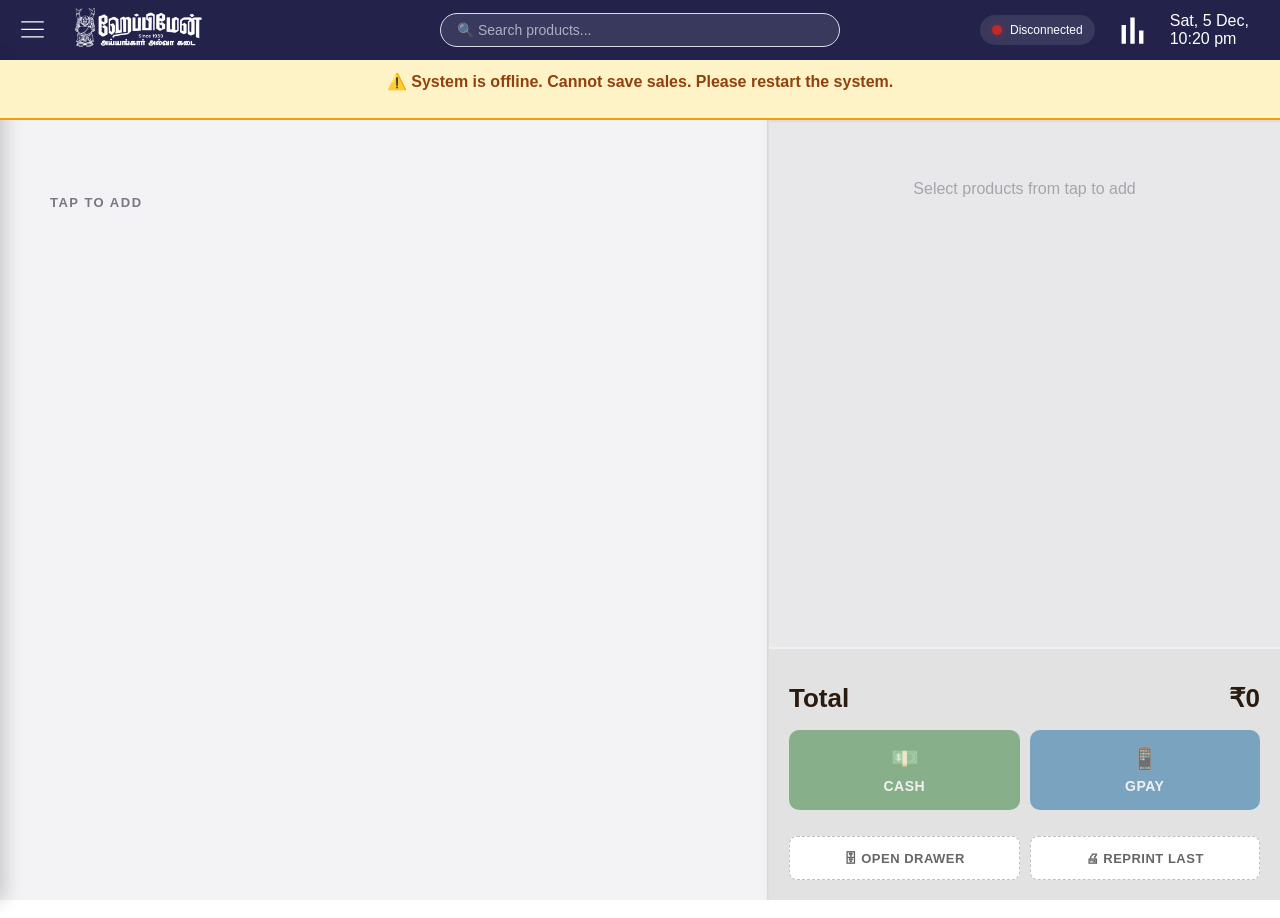
==== commit 213f2482: "Wire view transaction modal open and close from side header" ====
--- a/app/frontend/main.html
+++ b/app/frontend/main.html
@@ -45,7 +45,7 @@
     </div>
 
     <div id="sideHeader" class="side-header" style="display: flex;">
-      <div class="side-header-item">
+      <div class="js-view-history-icon side-header-item">
         <img class="view-history-icon" src="icons/history.svg" alt="">
         <span class="side-header-text">View Sales</span>
       </div>
@@ -66,10 +66,10 @@
     <div id="overlay"></div>
 
     <!-- Transaction History Modal -->
-    <div id="transactionHistoryModal" class="transaction-modal" style="display: flex;">
+    <div id="transactionHistoryModal" class="transaction-modal" >
         
         <div class="checkout-side-header">
-            <img class="back-arrow js-cancel-checkout" src="icons/back-arrow2.svg" alt="">
+            <img class="js-transaction-back-arrow back-arrow" src="icons/back-arrow2.svg" alt="">
         </div>
         <!-- Header bar -->
         <div class="transaction-header">
--- a/app/frontend/styles/viewTransaction.css
+++ b/app/frontend/styles/viewTransaction.css
@@ -7,10 +7,14 @@
     right: 0;
     background: #1a1a2e;
     color: #e5e5e5;
-    display: flex;
     flex-direction: column;
     z-index: 600;
     font-family: 'Segoe UI', sans-serif;
+    display: none;
+}
+
+.transaction-modal.visible {
+    display: flex;
 }
 
 /* Header bar - keep it simple */
